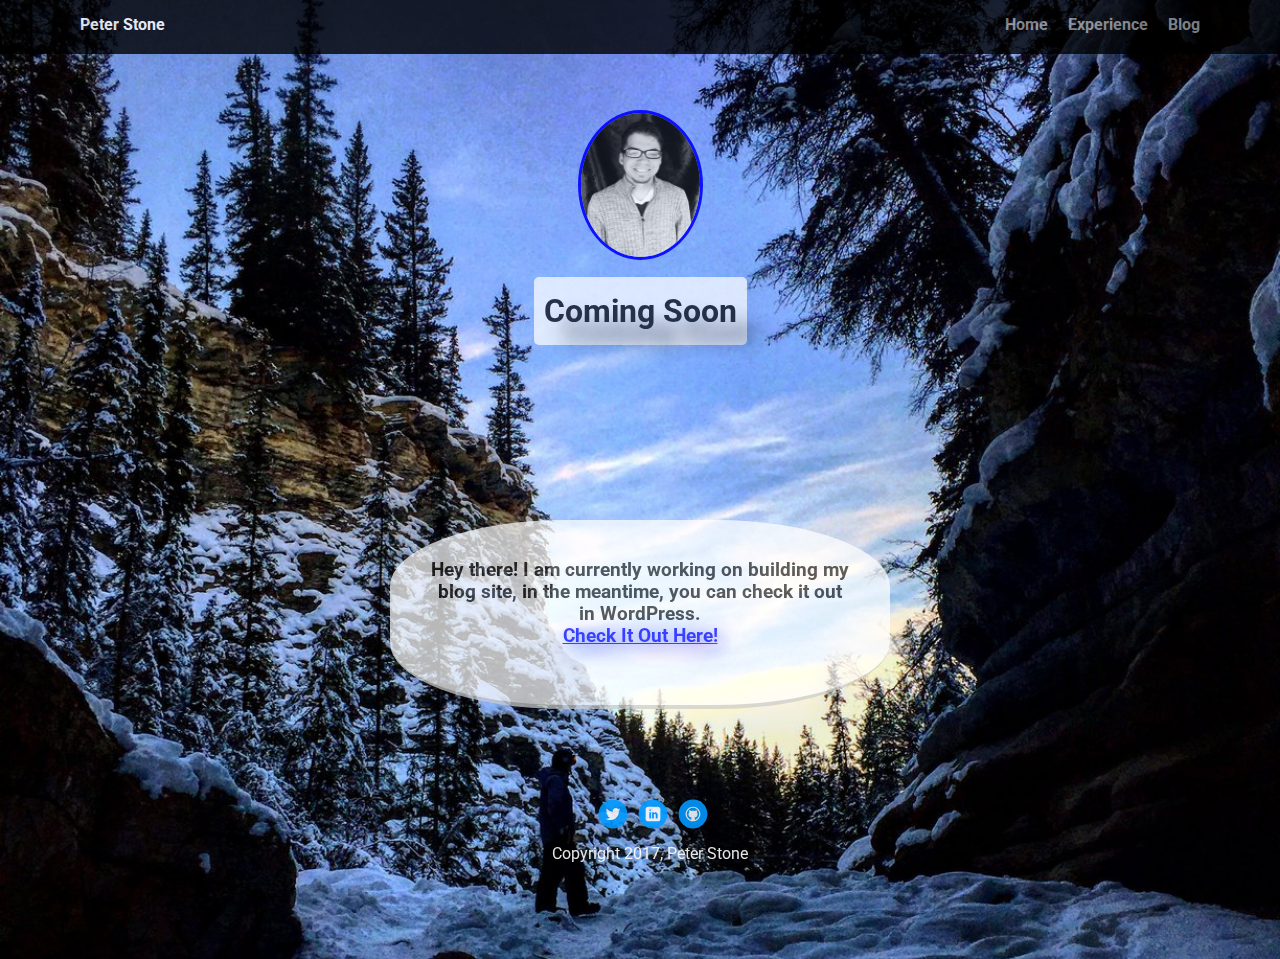
==== blog/blog.html @ c9996344 "Changed backgroung image" ====
<!doctype html>
<html lang="en">
<head>
  <meta charset="utf-8">
  <title>Peter Stone's Profile</title>
  <meta name="viewport" content="width=device-width, initial-scale=1.0">
  <link rel="stylesheet" href="../styles.css">
  <link href="https://fonts.googleapis.com/css?family=Muli%7CRoboto:400,300,500,700,900" rel="stylesheet"></head>
  <body>
    <div class="main-nav">
        <ul class="nav">
          <li class="name">Peter Stone</li>
          <li><a href="../index.html">Home</a></li>
          <li><a href="../experience/experience.html">Experience</a></li>
          <li><a href="../blog/blog.html">Blog</a></li>
        </ul>
    </div>

    <header>
      <img src="../images/ProfilePic.jpg" alt="Photo of Peter Stone" class="profile-image">
      <h1 class="tag location">Coming Soon</h1>
    </header>
    <main class="flex">
      <div class="card">
        <h3>Hey there! I am currently working on building my blog site, in the meantime, you can check it out in WordPress.<br><a href="http://petros777.wordpress.com" Class="bloglink" target="_blank">Check It Out Here!</a></h3>

      </div>



    </main>
    <footer>
      <ul>
        <li><a href="http://www.twitter.com/petros777" class="social twitter" target="_blank">Twitter</a></li>
        <li><a href="https://www.linkedin.com/in/peter-stone-253415149" class="social linkedin" target="_blank">LinkedIn</a></li>
        <li><a href="https://github.com/PetejStone" class="social github" target="_blank">Github</a></li>
      </ul>
      <p class="copyright">Copyright 2017, Peter Stone</p>
    </footer>
  </body>
  </html>
---- styles.css ----
/* Global Layout Set-up */
* {
  box-sizing: border-box;
}

body {
  margin: 0;
  padding: 0;
  text-align: center;
  font-family: 'Roboto', sans-serif;
  color: #222;
  background-size: cover;
  opacity: 0.9;
  background-image: url('images/banner.jpg');




}

/* Link Styles */

a {
  text-decoration: none;
  color: #999;
}
a:hover {
  color: #6633ff;
}

/* Section Styles */

.main-nav {
  width: 100%;
  background: black;
  min-height: 30px;
  padding: 10px;
  position: fixed;
  text-align: center;
  opacity: 0.9;
}
.nav {
  display: flex;
  justify-content: space-around;
  font-weight: 700;
  list-style-type: none;
  margin: 0 auto;
  padding: 0;
}

.nav .name {
    display: block;
    margin-right: auto;
    color: white;
}
.nav li {
  padding: 5px 10px 10px 10px;
}
.nav a {
  transition: all .5s;
}
.nav a:hover {
  color: skyblue;
}

header {
  text-align: center;
  overflow: hidden;
  padding-top: 60px;
}

header {
  line-height: 1.5;
}

header .profile-image {
  margin-top: 50px;
  width: 125px;
  height: 150px;
  border-radius: 50%;
  border: 3px solid blue;
  transition: all .5s;


}

header .profile-image:hover {
  transform: scale(1.2) rotate(360deg);

}

.tag {
  background-color: skyblue;
  color: black;
  padding: 10px;
  border-radius: 5px;
  display: table;
  margin: 10px auto;
  opacity: 0.8;
}

h1 {
  text-shadow: 20px 20px 20px rgba(0,0,0,.8);

}
.location {
  background-color: white;
  color: black;
  opacity: .8;


}
.card {
  margin: 30px;
  padding: 20px 40px 40px;
  max-width: 500px;
  text-align: left;
  background: #fff;
  border-bottom: 4px solid #ccc;
  border-radius: 35%;
  transition: all .5s;
  opacity: 0.80;
}


.card:hover {
  border-color: black;
}

h2 {
    text-shadow: 20px 20px 20px rgba(0,0,0,.8);

}

ul.goals {
  padding: 0;
  text-align: center;
}

.goals li {
  border-radius: 6px;
  display: inline-block;
  background: black;
  color: white;
  padding: 5px 10px;
  margin: 2px;
}

.goals li:nth-child(odd) {
  background: black;
}

.treehousetext {
  color: blue;

}

.bloglink {
    color: blue;
    text-decoration: underline;
    text-shadow: 5px 5px 20px rgb(0,0,255);

}

.experience {
    text-align: left;

}

footer {
  width: 100%;
  min-height: 30px;
  padding: 20px 0 40px 20px;
}

footer .copyright {
  top: -8px;
  font-size: .75em;
  color: white;
}

footer ul {
  list-style-type: none;
  margin: 0;
  padding: 0;
}

footer ul li {
  display: inline-block;
}

a.social {
  display: inline-block;
  text-indent: -9999px;
  margin-left: 5px;
  width: 30px;
  height: 30px;
  background-size: 30px 30px;
  transition: all .5s;

}

a.twitter {
  background-image: url(images/twitter.svg);
}

a.linkedin {
  background-image: url(images/linkedin.svg);
}

a.github {
  background-image: url(images/github.svg);
}


a.social:hover {
  opacity: 1;
}

.clearfix {
  clear: both;
}


/* Styles for larger screens */
@media screen and (min-width: 720px) {

  .flex {
      display: -ms-flexbox;      /* TWEENER - IE 10 */
      display: flex;
      max-width: 1200px;
      -ms-flex-pack: distribute;
      justify-content: space-around;
      margin: 0 auto;
  }

  header {
    min-height: 470px;
  }

  .nav {
    max-width: 1200px;
    padding: 0 30px;
  }


  main {
    padding-top: 20px;
  }

  main p {
    line-height: 1.6em;
  }

  footer {
    font-size: 1.3em;
    max-width: 1200px;
    margin: 40px auto;
  }

.card {
  text-align: center;

}

a.toplink {
  color: white;
  text-decoration: underline;
}
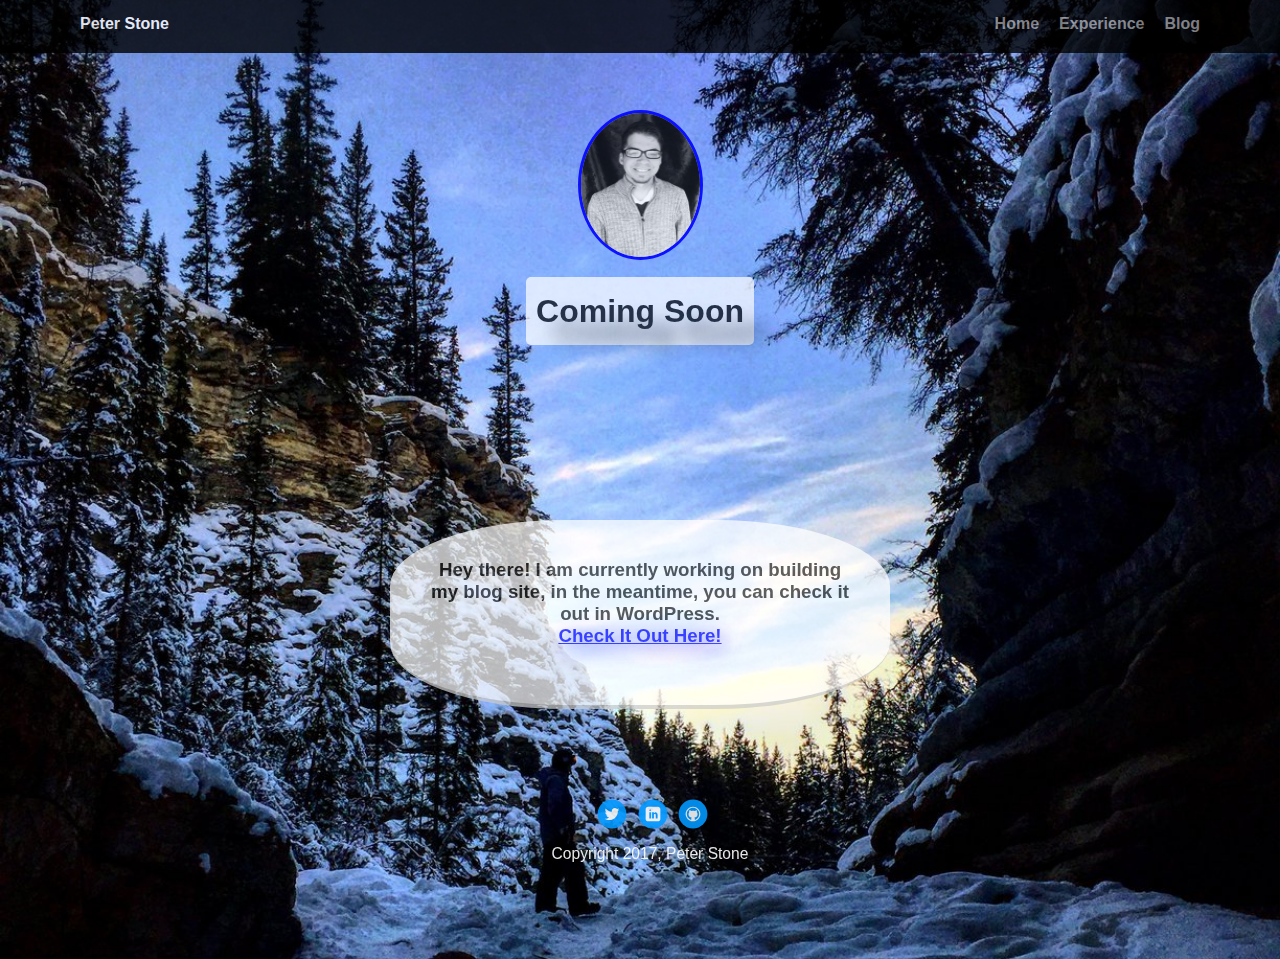
==== commit 61af3943: "fixed blog link on index page" ====
--- a/blog/blog.html
+++ b/blog/blog.html
@@ -31,7 +31,7 @@
     </main>
     <footer>
       <ul>
-        <li><a href="http://www.twitter.com/petros777" class="social twitter" target="_blank">Twitter</a></li>
+        <li><a href="http://www.twitter.com/petros374" class="social twitter" target="_blank">Twitter</a></li>
         <li><a href="https://www.linkedin.com/in/peter-stone-253415149" class="social linkedin" target="_blank">LinkedIn</a></li>
         <li><a href="https://github.com/PetejStone" class="social github" target="_blank">Github</a></li>
       </ul>
--- a/styles.css
+++ b/styles.css
@@ -12,7 +12,7 @@
   background-size: cover;
   opacity: 0.9;
   background-image: url('images/banner.jpg');
-
+  font-family: sans-serif;
 
 
 
@@ -26,6 +26,8 @@
 }
 a:hover {
   color: #6633ff;
+
+
 }
 
 /* Section Styles */
@@ -58,9 +60,12 @@
 }
 .nav a {
   transition: all .5s;
+  display: inline-block;
 }
 .nav a:hover {
   color: skyblue;
+  transform: scale(1.2);
+
 }
 
 header {
@@ -102,6 +107,7 @@
 h1 {
   text-shadow: 20px 20px 20px rgba(0,0,0,.8);
 
+
 }
 .location {
   background-color: white;
@@ -130,6 +136,7 @@
 h2 {
     text-shadow: 20px 20px 20px rgba(0,0,0,.8);
 
+
 }
 
 ul.goals {
@@ -159,8 +166,18 @@
     color: blue;
     text-decoration: underline;
     text-shadow: 5px 5px 20px rgb(0,0,255);
-
-}
+    display: inline-block;
+
+}
+
+.bloglink:hover {
+    color: red;
+    transform: scale(1.2);
+
+
+}
+
+
 
 .experience {
     text-align: left;
@@ -215,6 +232,8 @@
 
 a.social:hover {
   opacity: 1;
+  transform: scale(1.5);
+
 }
 
 .clearfix {
@@ -266,4 +285,6 @@
 a.toplink {
   color: white;
   text-decoration: underline;
-}
+
+ }
+}
